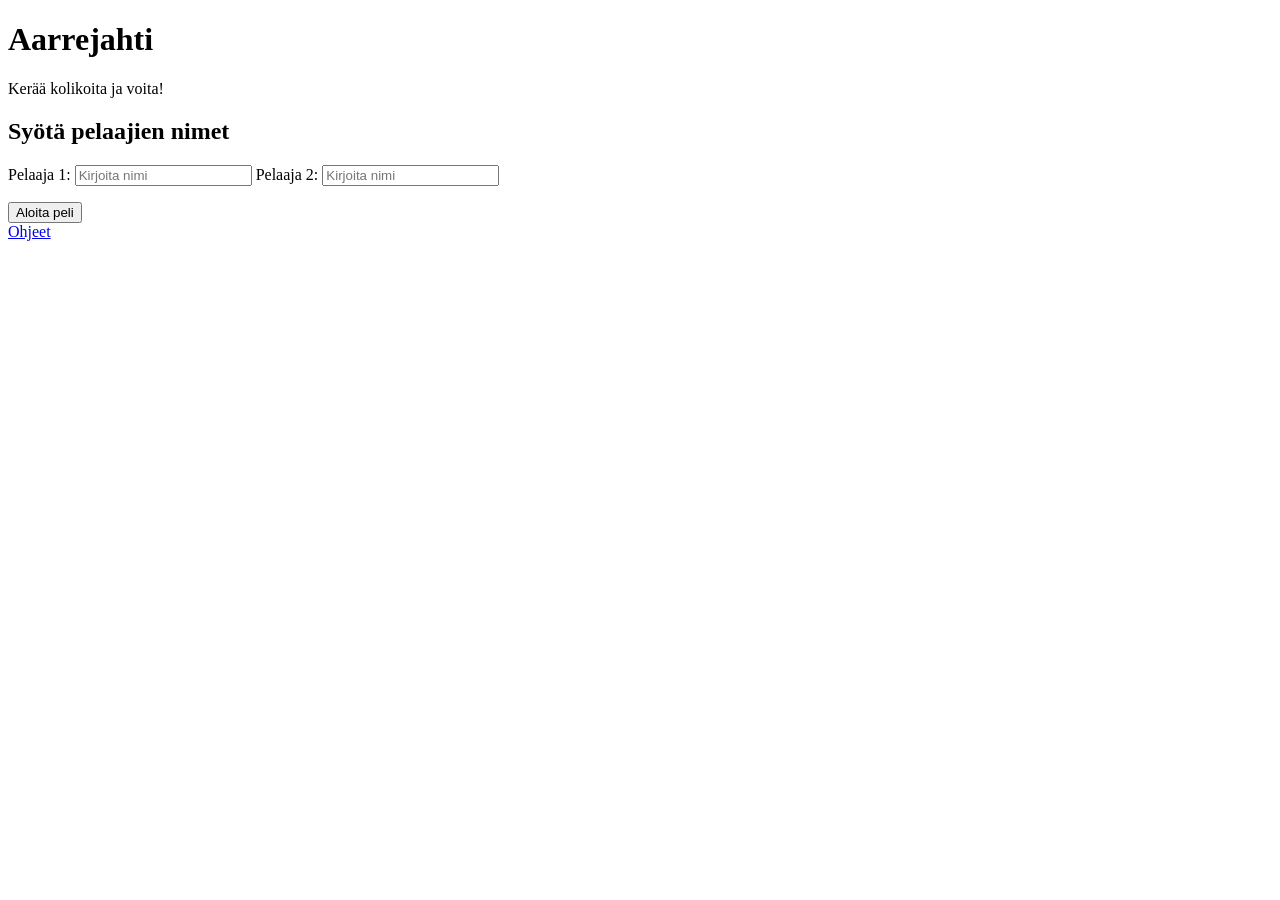
==== templates/index.html @ 908019d1 "muutin ja tein tiedoistoille kansioita, jotta pelin tiedostorakenne on selkeämpi." ====
<!DOCTYPE html>
<html lang="fi">
<head>
    <meta charset="UTF-8">
    <meta name="viewport" content="width=device-width, initial-scale=1.0">
    <title>Aarrejahti</title>
    <link rel="stylesheet" href="style.css">
    <script src="/static/main.js" defer></script>
</head>
<body class="etusivu">
    <main class="aloitus-container">
    <h1>Aarrejahti</h1>
    <p>Kerää kolikoita ja voita!</p>

    <div id="pelaajien-nimet">
        <h2>Syötä pelaajien nimet</h2>
        
        <form id="start-form">
            <label for="pelaaja1">Pelaaja 1:</label>
            <input type="text" id="pelaaja1" placeholder="Kirjoita nimi">

            
            <label for="pelaaja2">Pelaaja 2:</label>
            <input type="text" id="pelaaja2" placeholder="Kirjoita nimi">
                
            <p id="error-message"></p>
            <button type="submit" class="main-button">
                Aloita peli
            </button>
        </form>
    </div>

    <a href="instructions.html" class="instruction-button">
        Ohjeet
    </a>

    </main>
</body>
</html>
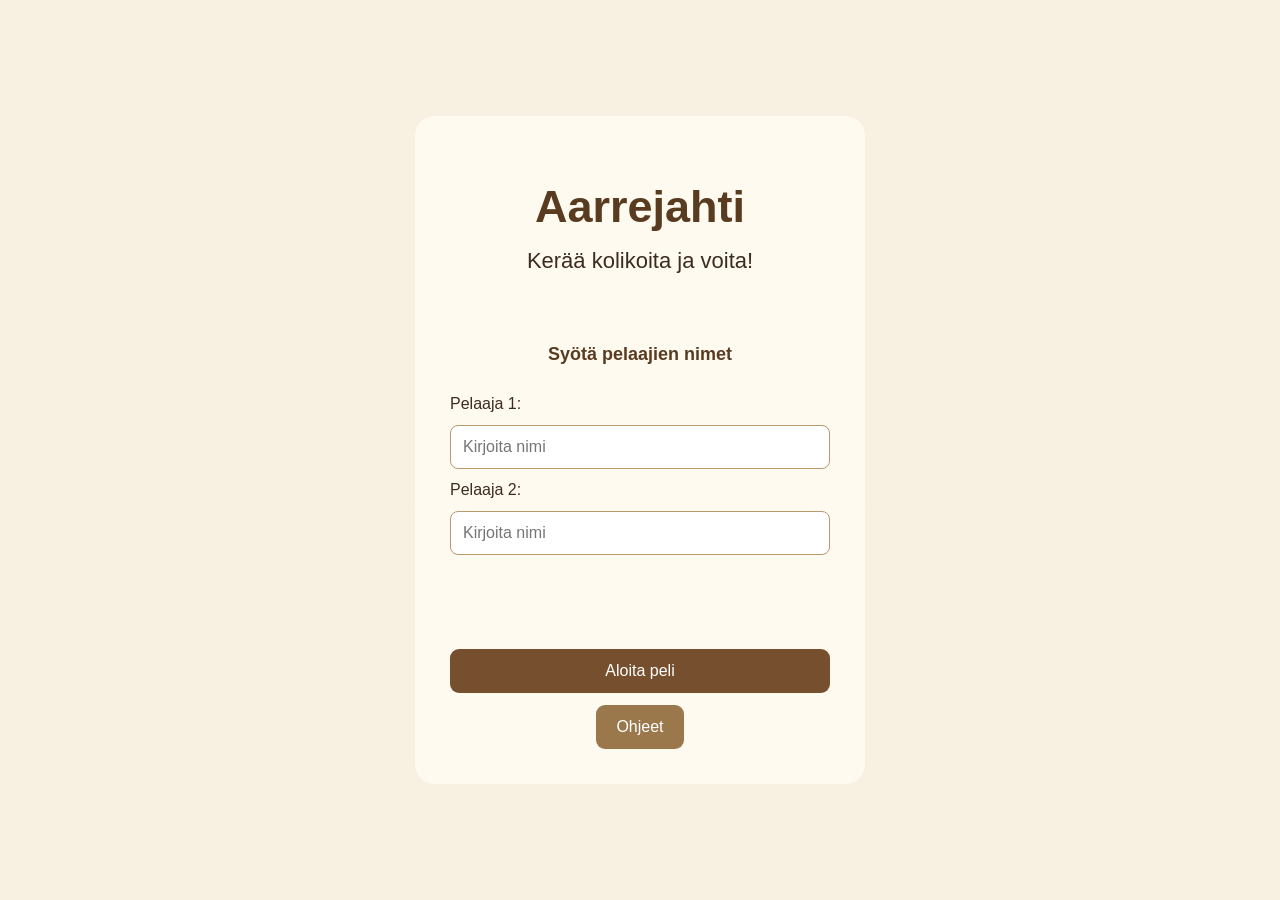
==== commit b7b0ed33: "tiedostojen polkuja muutettu" ====
--- a/templates/index.html
+++ b/templates/index.html
@@ -4,7 +4,7 @@
     <meta charset="UTF-8">
     <meta name="viewport" content="width=device-width, initial-scale=1.0">
     <title>Aarrejahti</title>
-    <link rel="stylesheet" href="style.css">
+    <link rel="stylesheet" href="/static/style.css">
     <script src="/static/main.js" defer></script>
 </head>
 <body class="etusivu">
--- a/static/style.css
+++ b/static/style.css
@@ -0,0 +1,136 @@
+/*  kaikille elementeille laatikkomalli */
+* {
+    box-sizing: border-box;
+}
+/* Koko sivun yleiset tyylit */
+body {
+    margin: 0;
+    font-family: Arial, sans-serif;
+    background-image:
+        linear-gradient(rgba(245, 234, 213, 0.7), rgba(245, 234, 213, 0.7)),
+        url("pictures/taustakuva.jpg");
+    background-size: cover;
+    background-position: center;
+    background-repeat: no-repeat;
+    background-attachment: fixed;
+    color: #3d2b1f;
+}
+/*  otsikoiden väri */
+h1, h2 {
+    color: #593b20;
+}
+
+/* Aloitussivu */
+.etusivu {
+    min-height: 100vh;
+    display: flex;
+    justify-content: center;
+    align-items: center;
+    padding: 20px;
+}
+/* aloitussivun sisältölaatikon tyylit */
+.aloitus-container {
+    width: 100%;
+    max-width: 450px;
+    padding: 35px;
+    text-align: center;
+    background-color: #fffaf0;
+    border-radius: 20px;
+}
+/* Aloitussivun tekstit */
+.aloitus-container h1 {
+    font-size: 45px;
+    margin-bottom: 15px;
+}
+.aloitus-container p {
+    font-size: 22px;
+    margin-top: 0;
+    margin-bottom: 70px;
+}
+#pelaajien-nimet h2 {
+    font-size: 18px;
+    margin-bottom: 30px;
+}
+/* Aloituslomakkeen asettelu flexboxilla */
+#start-form {
+    display: flex;
+    flex-direction: column;
+    gap: 12px;
+    text-align: left;
+}
+/* Lomakkeen tekstikentät */
+input {
+    padding: 12px;
+    border: 1px solid #b99a6b;
+    border-radius: 8px;
+    font-size: 16px;
+}
+
+/* Painikkeet */
+.main-button,
+.instruction-button {
+    display: inline-block;
+    padding: 13px 20px;
+    border: none;
+    border-radius: 9px;
+    background-color: #76502e;
+    color: white;
+    font-size: 16px;
+    text-decoration: none;
+    text-align: center;
+    cursor: pointer;
+}
+/* Painikkeen väri muuttuu, kun hiiri viedään päälle */
+.main-button:hover,
+.instruction-button:hover {
+    background-color: #4d321d;
+}
+/* Ohje napin tyylit */
+.instruction-button {
+    margin-top: 12px;
+    background-color: #9b774c;
+}
+
+/* Virheilmoitus */
+#error-message {
+    color: red;
+}
+
+/* Ohjesivu */
+.ohjesivu {
+    min-height: 100vh;
+    padding: 30px 15px;
+}
+/* Ohjeiden sisältölaatikko */
+.instructions-container {
+    max-width: 800px;
+    margin: 0 auto;
+    padding: 30px;
+    background-color: #fffaf0;
+    border-radius: 15px;
+    line-height: 1.6;
+}
+/* Ohjesivun pääotsikko*/
+.instructions-container h1 {
+    text-align: center;
+}
+/* Ohjesivun osioiden väli */
+.instructions-container section {
+    margin-bottom: 25px;
+}
+
+/* Pelisivu */
+.pelisivu {
+    min-height: 100vh;
+    padding: 20px;
+}
+/* Pelisivun pääotsiko */
+.pelisivu h1 {
+    text-align: center;
+}
+.game-container {
+    max-width: 1100px;
+    margin: 0 auto;
+}
+
+
